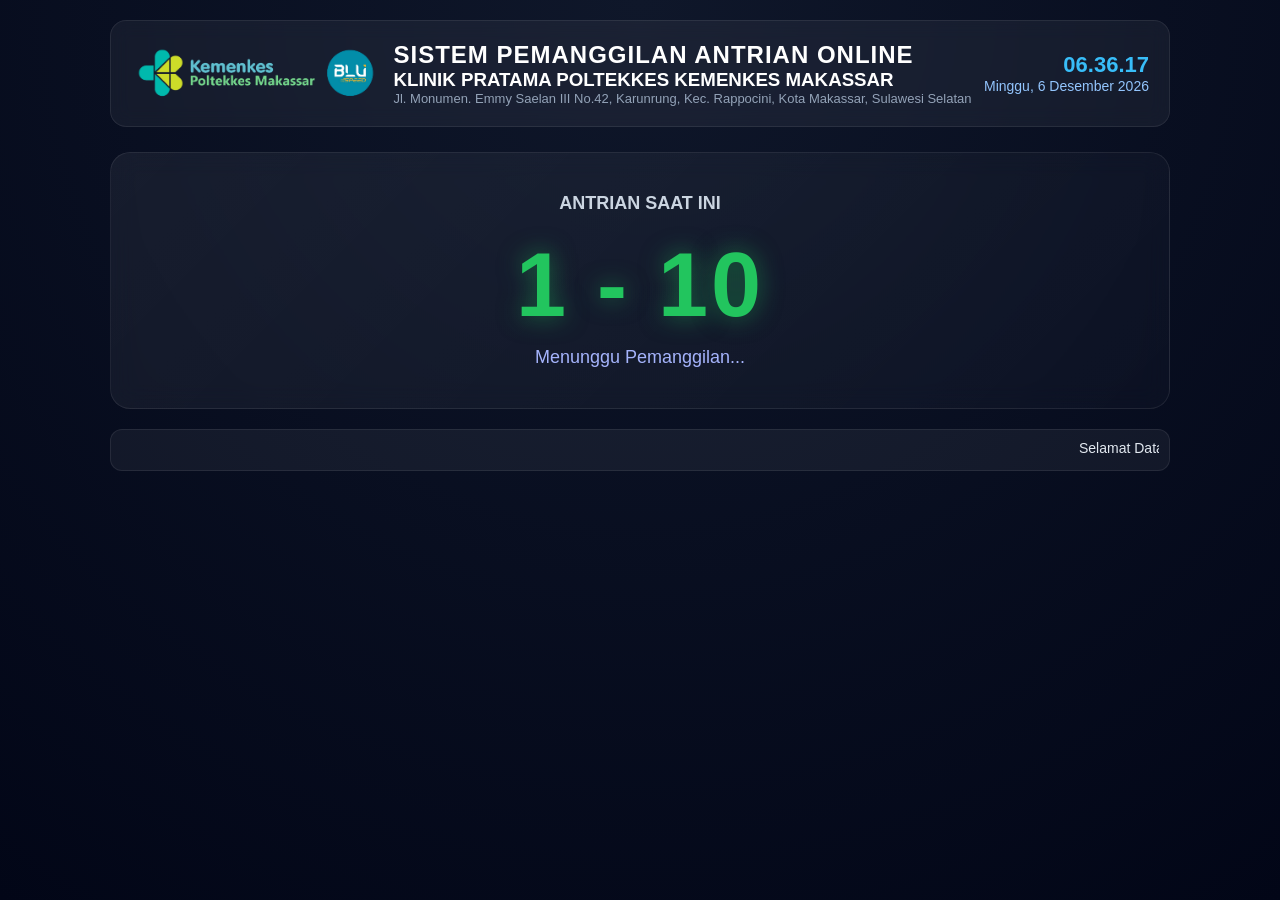
==== index.html @ 1ee45f45 "Add files via upload" ====
<!DOCTYPE html>
<html lang="id">
<head>
<meta charset="UTF-8">
<meta name="viewport" content="width=device-width,initial-scale=1.0">
<title>DISPLAY ANTRIAN</title>

<link rel="stylesheet" href="style.css">
</head>

<body>

<div class="container">

    <div class="header">

        <img src="logo.png" class="logo">

        <div class="title">
            <h1>SISTEM PEMANGGILAN ANTRIAN ONLINE</h1>
            <h3>KLINIK PRATAMA POLTEKKES KEMENKES MAKASSAR</h3>
            <p>Jl. Monumen. Emmy Saelan III No.42, Karunrung, Kec. Rappocini, Kota Makassar, Sulawesi Selatan<p>
        </div>

        <div class="clock">
            <div id="jam"></div>
            <div id="tanggal"></div>
        </div>

    </div>

    <div class="display">

        <h2>ANTRIAN SAAT INI</h2>

        <div id="nomor">1 - 10</div>

        <div id="status">Menunggu Pemanggilan...</div>

    </div>

    <div class="footer">
        <marquee id="running">
            Selamat Datang • Harap Menunggu Nomor Antrian Anda Dipanggil • Terima Kasih
        </marquee>
    </div>

</div>

<script src="script.js"></script>

</body>
</html>
---- style.css ----
/* RESET */
* {
    margin: 0;
    padding: 0;
    box-sizing: border-box;
    font-family: 'Segoe UI', Tahoma, sans-serif;
}

body {
    background: radial-gradient(circle at top, #0f172a, #020617);
    color: white;
    min-height: 100vh;
}

/* CONTAINER */
.container {
    max-width: 1100px;
    margin: auto;
    padding: 20px;
}

/* HEADER */
.header {
    display: flex;
    justify-content: space-between;
    align-items: center;
    background: rgba(255,255,255,0.05);
    padding: 15px 20px;
    border-radius: 16px;
    backdrop-filter: blur(10px);
    border: 1px solid rgba(255,255,255,0.08);
}

.logo {
    width: 250px;
    height: auto;
    object-fit: contain;
}

.title h1 {
    font-size: 24px;
    letter-spacing: 1px;
}

.title p {
    font-size: 13px;
    color: #94a3b8;
}

/* CLOCK */
.clock {
    text-align: right;
    font-size: 14px;
    color: #93c5fd;
}

#jam {
    font-size: 22px;
    font-weight: bold;
    color: #38bdf8;
}

/* DISPLAY */
.display {
    margin-top: 25px;
    padding: 40px;
    text-align: center;
    background: linear-gradient(135deg, rgba(255,255,255,0.06), rgba(255,255,255,0.02));
    border-radius: 20px;
    border: 1px solid rgba(255,255,255,0.08);
    backdrop-filter: blur(12px);
}

.display h2 {
    font-size: 18px;
    color: #cbd5e1;
    margin-bottom: 20px;
}

#nomor {
    font-size: 90px;
    font-weight: bold;
    color: #22c55e;
    text-shadow: 0 0 25px rgba(34,197,94,0.5);
    letter-spacing: 3px;
}

#status {
    margin-top: 10px;
    font-size: 18px;
    color: #a5b4fc;
}

/* FOOTER */
.footer {
    margin-top: 20px;
    background: rgba(255,255,255,0.05);
    padding: 10px;
    border-radius: 12px;
    border: 1px solid rgba(255,255,255,0.08);
}

marquee {
    color: #e2e8f0;
    font-size: 14px;
}

/* RESPONSIVE */
@media (max-width: 768px) {

    .header {
        flex-direction: column;
        gap: 10px;
        text-align: center;
    }

    .clock {
        text-align: center;
    }

    #nomor {
        font-size: 60px;
    }
}
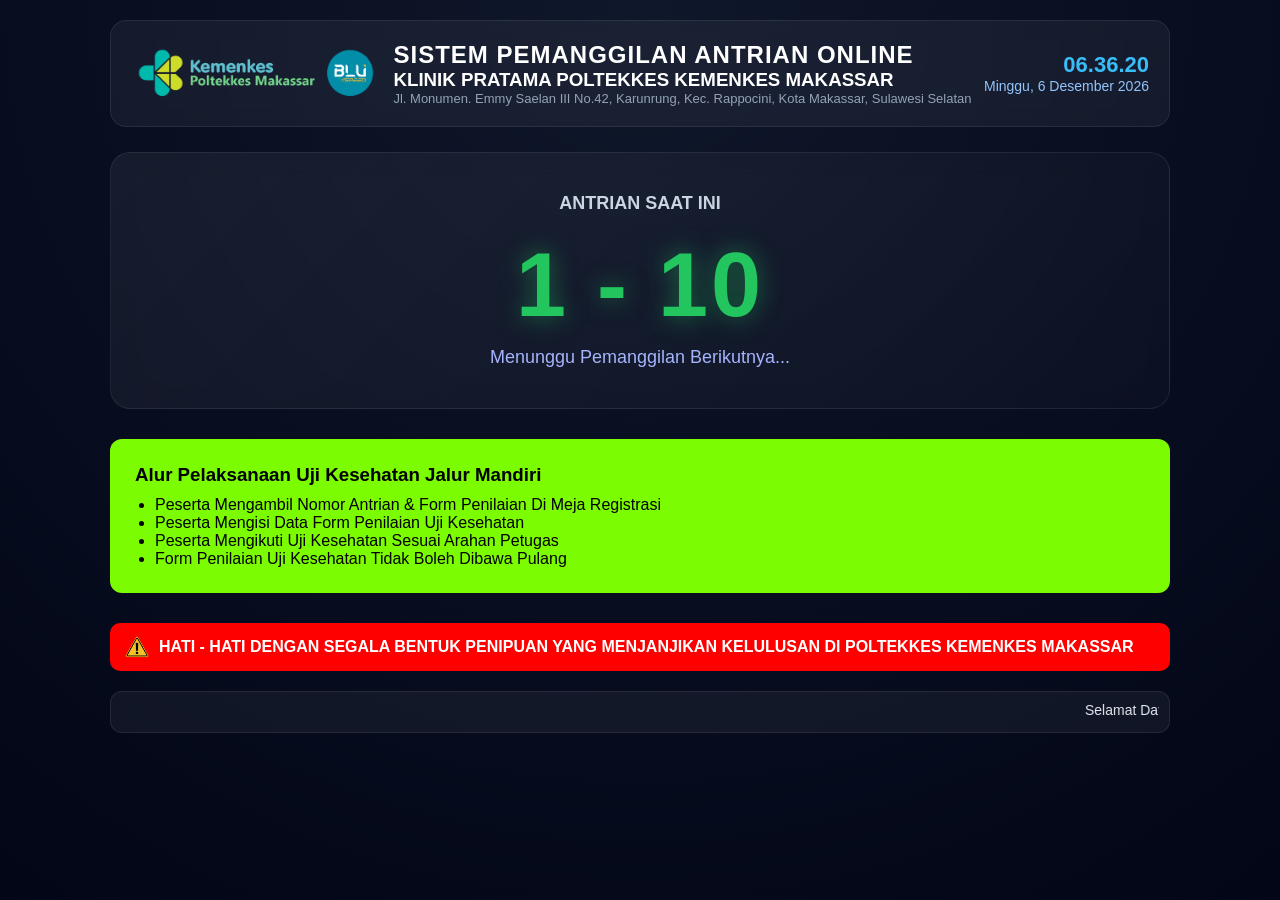
==== commit f15306fe: "Add files via upload" ====
--- a/index.html
+++ b/index.html
@@ -39,6 +39,21 @@
 
     </div>
 
+    <div class="info-box">
+            <h3>Alur Pelaksanaan Uji Kesehatan Jalur Mandiri</h3>
+            <ul>
+                <li>Peserta Mengambil Nomor Antrian & Form Penilaian Di Meja Registrasi</li>
+                <li>Peserta Mengisi Data Form Penilaian Uji Kesehatan</li>
+                <li>Peserta Mengikuti Uji Kesehatan Sesuai Arahan Petugas</li>
+                <li>Form Penilaian Uji Kesehatan Tidak Boleh Dibawa Pulang</li>
+            </ul>
+        </div>
+
+        <div class="warning">
+        <img src="warning.png" class="warning-icon">
+        HATI - HATI DENGAN SEGALA BENTUK PENIPUAN YANG MENJANJIKAN KELULUSAN DI POLTEKKES KEMENKES MAKASSAR
+    </div>
+
     <div class="footer">
         <marquee id="running">
             Selamat Datang • Harap Menunggu Nomor Antrian Anda Dipanggil • Terima Kasih
--- a/style.css
+++ b/style.css
@@ -121,4 +121,47 @@
     #nomor {
         font-size: 60px;
     }
+}
+
+/* INFO BOX */
+.info-box{
+    background:#7CFC00;
+    color:#000;
+    padding:25px;
+    border-radius:12px;
+    margin-top:30px;
+}
+
+.info-box h3{
+    margin-bottom:10px;
+}
+
+.info-box ul{
+    margin-left:20px;
+}
+
+/* WARNING */
+.warning{
+    margin-top:30px;
+    background:#fbbf24;
+    color:#000;
+    padding:15px;
+    border-radius:10px;
+    font-weight:bold;
+}
+
+.warning {
+    display: flex;
+    align-items: center;
+    gap: 10px;
+    background: #ff0000;
+    color: white;
+    padding: 12px 15px;
+    border-radius: 10px;
+    font-weight: bold;
+}
+
+.warning-icon {
+    width: 24px;
+    height: 24px;
 }
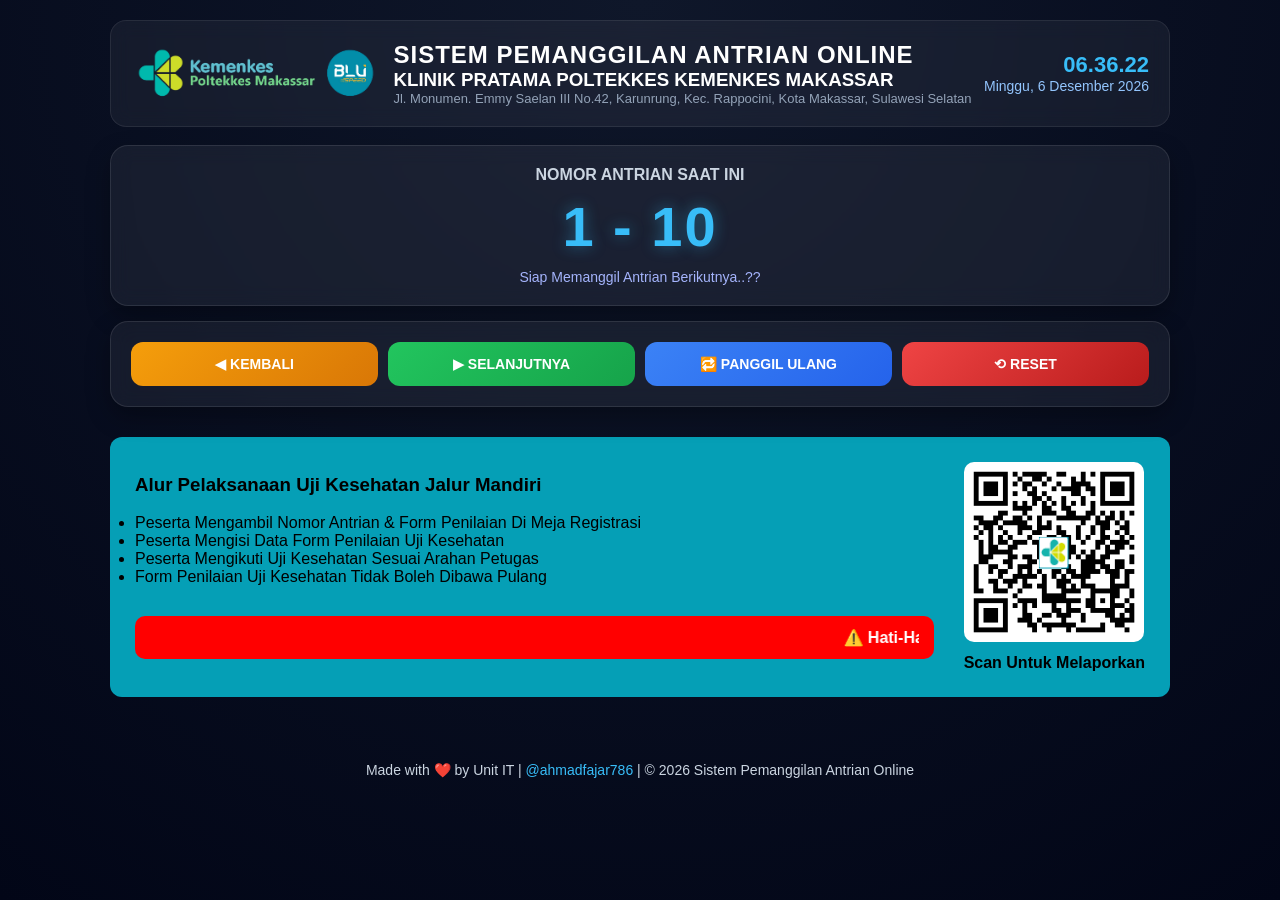
==== commit 7e01a72e: "Rename admin.html to index.html" ====
--- a/index.html
+++ b/index.html
@@ -2,17 +2,15 @@
 <html lang="id">
 <head>
 <meta charset="UTF-8">
-<meta name="viewport" content="width=device-width,initial-scale=1.0">
-<title>DISPLAY ANTRIAN</title>
+<meta name="viewport" content="width=device-width, initial-scale=1.0">
+<title>ADMIN PANEL ANTRIAN</title>
 
-<link rel="stylesheet" href="style.css">
+<link rel="stylesheet" href="admin.css">
 </head>
 
 <body>
-
-<div class="container">
-
-    <div class="header">
+    <div class="container">
+        <div class="header">
 
         <img src="logo.png" class="logo">
 
@@ -26,43 +24,71 @@
             <div id="jam"></div>
             <div id="tanggal"></div>
         </div>
+        </div>
+        <br>
+        <div class="card status">
+            <h2>NOMOR ANTRIAN SAAT INI</h2>
 
+            <div id="currentNumber" class="number">
+                1 - 10
+            </div>
+
+            <div id="info" class="info">
+                Siap Memanggil Antrian Berikutnya..??
+            </div>
+        </div>
+        <div class="card controls">
+
+        <button class="btn prev" onclick="prevQueue()">◀ KEMBALI</button>
+        <button class="btn next" onclick="nextQueue()">▶ SELANJUTNYA</button>
+        <button class="btn repeat" onclick="repeatQueue()">🔁 PANGGIL ULANG</button>
+        <button class="btn reset" onclick="resetQueue()">⟲ RESET</button>
+
+        </div>
+        
+        <div class="info-box">
+
+            <div class="info-content">
+                <h3>Alur Pelaksanaan Uji Kesehatan Jalur Mandiri</h3>
+                <br>
+                <ul>
+                    <li>Peserta Mengambil Nomor Antrian & Form Penilaian Di Meja Registrasi</li>
+                    <li>Peserta Mengisi Data Form Penilaian Uji Kesehatan</li>
+                    <li>Peserta Mengikuti Uji Kesehatan Sesuai Arahan Petugas</li>
+                    <li>Form Penilaian Uji Kesehatan Tidak Boleh Dibawa Pulang</li>
+                </ul>
+                <div class="warning">
+                <marquee id="running">
+                    ⚠️ Hati-Hati Dengan Segala Bentuk Penipuan Yang Menjanjika Kelulusan di Poltekkes Kemenkes Makassar. Jika Ada Yang Menjanjikan Kelulusan dan Meminta Bayaran atau Indikasi Penipuan Lainnya, Silahkan Laporkan, Scan QR Code disamping --->
+                </marquee>
+            </div>
+            </div>
+
+            <div class="info-image">
+                <img src="Laporki.png" alt="Ilustrasi">
+                <p>Scan Untuk Melaporkan</p>
+            </div>
+
+        </div>
     </div>
+    <footer class="footer-copyright">
+    <p>
+        Made with ❤️ by Unit IT |
+        <a href="https://www.instagram.com/ahmadfajar786?igsh=NjBlbHVlcjFzcHpp" target="_blank">
+            @ahmadfajar786
+        </a>
+        | © <span id="tahun"></span> Sistem Pemanggilan Antrian Online
+    </p>
+</footer>
 
-    <div class="display">
+<script>
+    document.getElementById("tahun").textContent =
+        new Date().getFullYear();
+</script>
 
-        <h2>ANTRIAN SAAT INI</h2>
-
-        <div id="nomor">1 - 10</div>
-
-        <div id="status">Menunggu Pemanggilan...</div>
-
-    </div>
-
-    <div class="info-box">
-            <h3>Alur Pelaksanaan Uji Kesehatan Jalur Mandiri</h3>
-            <ul>
-                <li>Peserta Mengambil Nomor Antrian & Form Penilaian Di Meja Registrasi</li>
-                <li>Peserta Mengisi Data Form Penilaian Uji Kesehatan</li>
-                <li>Peserta Mengikuti Uji Kesehatan Sesuai Arahan Petugas</li>
-                <li>Form Penilaian Uji Kesehatan Tidak Boleh Dibawa Pulang</li>
-            </ul>
-        </div>
-
-        <div class="warning">
-        <img src="warning.png" class="warning-icon">
-        HATI - HATI DENGAN SEGALA BENTUK PENIPUAN YANG MENJANJIKAN KELULUSAN DI POLTEKKES KEMENKES MAKASSAR
-    </div>
-
-    <div class="footer">
-        <marquee id="running">
-            Selamat Datang • Harap Menunggu Nomor Antrian Anda Dipanggil • Terima Kasih
-        </marquee>
-    </div>
-
-</div>
-
-<script src="script.js"></script>
+<script src="tts.js"></script>
+<script src="admin.js"></script>
+<script src="clock.js"></script>
 
 </body>
-</html>+</html>
--- a/admin.css
+++ b/admin.css
@@ -0,0 +1,243 @@
+/* RESET */
+* {
+    margin: 0;
+    padding: 0;
+    box-sizing: border-box;
+    font-family: 'Segoe UI', Tahoma, sans-serif;
+}
+
+body {
+    background: radial-gradient(circle at top, #0f172a, #020617);
+    color: white;
+    min-height: 100vh;
+}
+
+/* CONTAINER */
+.container {
+    max-width: 1100px;
+    margin: auto;
+    padding: 20px;
+}
+/* HEADER */
+.header {
+    display: flex;
+    justify-content: space-between;
+    align-items: center;
+    background: rgba(255,255,255,0.05);
+    padding: 15px 20px;
+    border-radius: 16px;
+    backdrop-filter: blur(10px);
+    border: 1px solid rgba(255,255,255,0.08);
+}
+
+.logo {
+    width: 250px;
+    height: auto;
+    object-fit: contain;
+}
+
+.title h1 {
+    font-size: 24px;
+    letter-spacing: 1px;
+}
+
+.title p {
+    font-size: 13px;
+    color: #94a3b8;
+}
+
+/* CLOCK */
+.clock {
+    text-align: right;
+    font-size: 14px;
+    color: #93c5fd;
+}
+
+#jam {
+    font-size: 22px;
+    font-weight: bold;
+    color: #38bdf8;
+}
+
+/* WRAPPER */
+.wrapper {
+    width: 95%;
+    max-width: 520px;
+    margin: 40px auto;
+}
+
+/* TOPBAR */
+.topbar {
+    text-align: center;
+    margin-bottom: 20px;
+}
+
+.topbar h1 {
+    font-size: 26px;
+    letter-spacing: 1px;
+}
+
+.topbar p {
+    font-size: 14px;
+    color: #94a3b8;
+}
+
+/* CARD */
+.card {
+    background: rgba(255, 255, 255, 0.06);
+    backdrop-filter: blur(10px);
+    border: 1px solid rgba(255,255,255,0.1);
+    border-radius: 18px;
+    padding: 20px;
+    margin-bottom: 15px;
+    box-shadow: 0 10px 25px rgba(0,0,0,0.3);
+}
+
+/* STATUS */
+.status h2 {
+    text-align: center;
+    font-size: 16px;
+    color: #cbd5e1;
+    margin-bottom: 10px;
+}
+
+.number {
+    font-size: 56px;
+    font-weight: bold;
+    text-align: center;
+    color: #38bdf8;
+    margin: 10px 0;
+    letter-spacing: 2px;
+    text-shadow: 0 0 15px rgba(56,189,248,0.4);
+}
+
+.info {
+    text-align: center;
+    font-size: 14px;
+    color: #a5b4fc;
+}
+
+.info-box {
+    background: #059fb6;
+    color: #000;
+    padding: 25px;
+    border-radius: 12px;
+    margin-top: 30px;
+
+    display: flex;
+    justify-content: space-between;
+    align-items: center;
+    gap: 30px;
+}
+
+.info-content {
+    flex: 1;
+}
+
+.info-image img {
+    width: 180px;
+    height: auto;
+    border-radius: 10px;
+}
+
+.info-image {
+    text-align: center;
+}
+
+.info-image img {
+    width: 180px;
+    height: auto;
+    border-radius: 10px;
+}
+
+.info-image p {
+    margin-top: 8px;
+    font-size: 16px;
+    font-weight: bold;
+    color: #000;
+}
+
+/* WARNING */
+.warning{
+    margin-top:30px;
+    background:#fbbf24;
+    color:#000;
+    padding:15px;
+    border-radius:10px;
+    font-weight:bold;
+}
+
+.warning {
+    display: flex;
+    align-items: center;
+    gap: 10px;
+    background: #ff0000;
+    color: white;
+    padding: 12px 15px;
+    border-radius: 10px;
+    font-weight: bold;
+}
+
+.warning-icon {
+    width: 24px;
+    height: 24px;
+}
+
+/* BUTTONS */
+.controls {
+    display: grid;
+    grid-template-columns: 1fr 1fr 1fr 1fr;
+    gap: 10px;
+}
+
+.btn {
+    padding: 14px;
+    border: none;
+    border-radius: 12px;
+    font-size: 14px;
+    font-weight: bold;
+    cursor: pointer;
+    transition: 0.2s ease;
+    color: white;
+}
+
+.btn:hover {
+    transform: translateY(-2px);
+    opacity: 0.9;
+}
+
+/* VARIAN WARNA */
+.next {
+    background: linear-gradient(135deg, #22c55e, #16a34a);
+}
+
+.repeat {
+    background: linear-gradient(135deg, #3b82f6, #2563eb);
+}
+
+.prev {
+    background: linear-gradient(135deg, #f59e0b, #d97706);
+}
+
+.reset {
+    background: linear-gradient(135deg, #ef4444, #b91c1c);
+}
+
+/* FOOTER */
+
+.footer-copyright {
+    margin-top: 30px;
+    padding: 15px;
+    text-align: center;
+    color: #cbd5e1;
+    font-size: 14px;
+}
+
+.footer-copyright a {
+    color: #38bdf8;
+    text-decoration: none;
+}
+
+.footer-copyright a:hover {
+    text-decoration: underline;
+}
